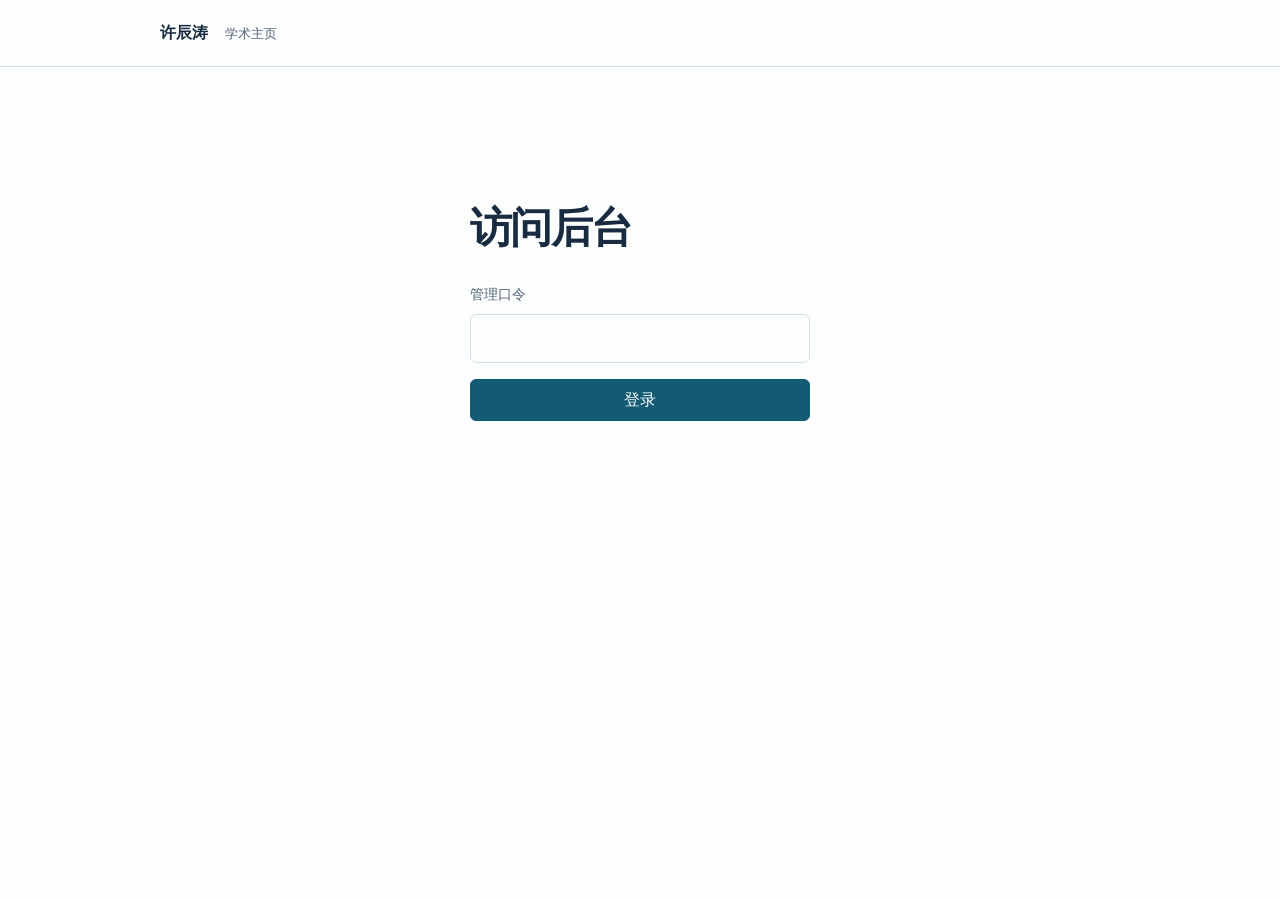
==== cms/index.html @ dc733b95 "Add a private traffic dashboard at /cms" ====
<!doctype html>
<html lang="zh-CN">
<head>
  <meta charset="utf-8">
  <meta name="viewport" content="width=device-width, initial-scale=1">
  <meta name="robots" content="noindex, nofollow, noarchive">
  <meta name="referrer" content="no-referrer">
  <meta name="color-scheme" content="light dark">
  <meta http-equiv="Content-Security-Policy" content="default-src 'none'; script-src 'self'; style-src 'self'; img-src 'self'; connect-src https://academic-homepage-traffic.xct714328058.workers.dev; base-uri 'none'; form-action 'none'">
  <title>访问后台 · 许辰涛</title>
  <link rel="icon" href="/assets/favicon.svg" type="image/svg+xml">
  <link rel="stylesheet" href="./admin.css">
  <script src="./admin.js" defer></script>
</head>
<body>
  <header class="mast"><div class="wrap mast-inner">
    <a class="identity" href="/">许辰涛 <span>学术主页</span></a>
    <button id="logout" hidden>退出登录</button>
  </div></header>
  <main class="wrap">
    <section id="login" class="login">
      <h1>访问后台</h1>
      <form id="login-form" method="post">
        <label for="password">管理口令</label>
        <input type="password" id="password" name="password" required autocomplete="current-password" spellcheck="false">
        <button class="primary" type="submit">登录</button>
      </form>
      <noscript>请启用 JavaScript 后登录。</noscript>
    </section>
    <section id="dashboard" hidden>
      <div class="heading"><h1>访问概览</h1><button id="refresh">刷新数据</button></div>
      <div class="overview">
        <div class="numbers">
          <div><span class="label">今日浏览量</span><strong id="today">—</strong></div>
          <div><span class="label">近 7 天浏览量</span><strong id="week">—</strong></div>
        </div>
        <figure><figcaption>每日浏览量</figcaption><ol id="trend"></ol></figure>
      </div>
      <div class="heading detail"><h2>访问明细</h2><span class="label">北京时间</span></div>
      <table>
        <thead><tr><th scope="col">访问时间</th><th scope="col">公网 IP</th><th scope="col">推测城市</th></tr></thead>
        <tbody id="rows"></tbody>
      </table>
      <div id="pager" hidden><button id="previous">上一页</button><span id="page-number"></span><button id="next">下一页</button></div>
    </section>
    <p id="status" role="status" aria-live="polite"></p>
  </main>
</body>
</html>
---- cms/admin.css ----
:root {
  color-scheme: light dark;
  --paper: #fcfdfd; --ink: #192b40; --soft: #526477; --line: #d2dce3;
  --accent: #125b73; --wash: #edf5f7; --inverse: white;
  font: 16px/1.5 system-ui, sans-serif;
}
@media (prefers-color-scheme: dark) {
  :root { --paper: #151b22; --ink: #e4edf4; --soft: #a8b7c5; --line: #35434d; --accent: #8dd4e8; --wash: #1d2e37; --inverse: #10232a; }
}
* { box-sizing: border-box; }
[hidden] { display: none !important; }
body { margin: 0; color: var(--ink); background: var(--paper); }
.wrap { width: min(960px, calc(100% - 40px)); margin-inline: auto; }
.mast { border-bottom: 1px solid var(--line); }
.mast-inner, .heading { display: flex; align-items: center; justify-content: space-between; gap: 16px; }
.mast-inner { min-height: 66px; }
.identity { font-weight: 650; text-decoration: none; color: inherit; }
.identity span { font-size: .8rem; margin-left: .7rem; font-weight: 450; color: var(--soft); }
main { padding-block: clamp(36px, 7vw, 72px); }
h1, h2, figure, ol, p { margin: 0; }
h1 { font-size: clamp(1.8rem, 3.5vw, 2.6rem); line-height: 1.25; letter-spacing: -.04em; }
h2 { font-size: 1.25rem; }
button, input { font: inherit; border: 1px solid var(--line); border-radius: 6px; background: var(--paper); color: inherit; }
button { padding: .5rem .9rem; cursor: pointer; }
button:hover:enabled { border-color: var(--accent); color: var(--accent); }
button:disabled { opacity: .5; cursor: default; }
:focus-visible { outline: 2px solid var(--accent); outline-offset: 3px; }
.login { max-width: 340px; margin: clamp(18px, 7vh, 84px) auto 0; }
form { margin-top: 30px; display: grid; gap: 10px; }
form label, .label, figcaption, th, #page-number { font-size: .85rem; color: var(--soft); }
input { width: 100%; padding: .7rem; }
.primary { margin-top: 6px; background: var(--accent); color: var(--inverse); border-color: var(--accent); }
.primary:hover:enabled { color: var(--inverse); filter: brightness(.94); }
.overview { margin: 28px 0 40px; padding: clamp(18px, 3vw, 32px); display: grid; grid-template-columns: 1fr 1fr; gap: 36px; border-radius: 10px; background: var(--wash); }
.numbers { display: flex; align-items: center; flex-wrap: wrap; gap: 16px 40px; }
.numbers strong { display: block; font: 550 clamp(2rem, 4.5vw, 3.5rem)/1.25 ui-monospace, monospace; letter-spacing: -.06em; }
figure { min-width: 0; }
#trend { list-style: none; padding: 0; display: grid; grid-template-columns: repeat(7, minmax(0,1fr)); gap: 5px; }
#trend li { display: grid; justify-items: center; gap: 2px; }
.track { height: 42px; width: min(22px, 70%); display: flex; align-items: end; }
.track svg { width: 100%; height: 100%; fill: var(--accent); }
.count, .day { font: .7rem/1.5 ui-monospace, monospace; color: var(--soft); }
.count { color: var(--ink); }
.detail { margin-bottom: 12px; }
table { width: 100%; border-collapse: collapse; table-layout: fixed; }
th, td { text-align: left; padding: .75rem .55rem; border-bottom: 1px solid var(--line); overflow-wrap: anywhere; }
th { font-weight: 500; } th:first-child { width: 35%; } th:nth-child(2) { width: 42%; }
td { font-size: .9rem; } td:nth-child(-n+2) { font-family: ui-monospace, monospace; }
.empty { padding: 28px 8px; color: var(--soft); text-align: center; }
#pager { display: flex; align-items: center; justify-content: flex-end; gap: 14px; margin-top: 18px; }
#status:not(:empty) { margin-top: 18px; color: var(--soft); }
body:has(.login:not([hidden])) #status { max-width: 340px; margin-inline: auto; }
@media (max-width: 650px) {
  .wrap { width: calc(100% - 32px); }
  .overview { grid-template-columns: 1fr; gap: 22px; }
  .numbers { justify-content: space-between; }
  th, td { padding-inline: .25rem; }
}
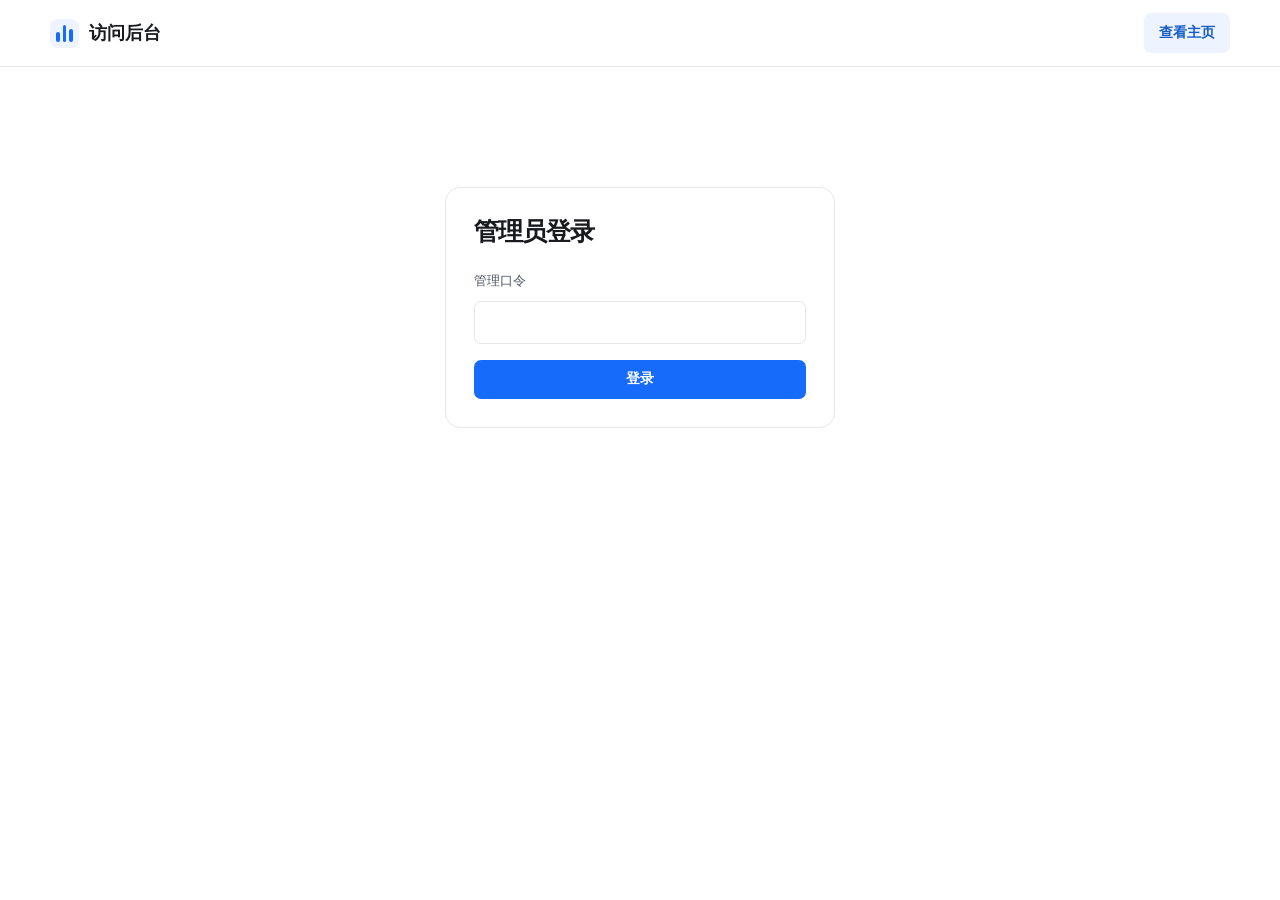
==== commit a5fc8c05: "Refresh the site palette and add filterable paginated traffic reports" ====
--- a/cms/index.html
+++ b/cms/index.html
@@ -6,20 +6,24 @@
   <meta name="robots" content="noindex, nofollow, noarchive">
   <meta name="referrer" content="no-referrer">
   <meta name="color-scheme" content="light dark">
+  <meta name="theme-color" content="#ffffff" media="(prefers-color-scheme: light)">
+  <meta name="theme-color" content="#1a1b1f" media="(prefers-color-scheme: dark)">
   <meta http-equiv="Content-Security-Policy" content="default-src 'none'; script-src 'self'; style-src 'self'; img-src 'self'; connect-src https://academic-homepage-traffic.xct714328058.workers.dev; base-uri 'none'; form-action 'none'">
-  <title>访问后台 · 许辰涛</title>
+  <title>访问后台</title>
   <link rel="icon" href="/assets/favicon.svg" type="image/svg+xml">
-  <link rel="stylesheet" href="./admin.css">
-  <script src="./admin.js" defer></script>
+  <script src="/assets/theme.js?v=4"></script>
+  <link rel="stylesheet" href="/assets/palette.css?v=1">
+  <link rel="stylesheet" href="./admin.css?v=3">
+  <script src="./admin.js?v=3" defer></script>
 </head>
 <body>
   <header class="mast"><div class="wrap mast-inner">
-    <a class="identity" href="/">许辰涛 <span>学术主页</span></a>
-    <button id="logout" hidden>退出登录</button>
+    <div class="brand"><span class="brand-mark" aria-hidden="true"><i></i><i></i><i></i></span>访问后台</div>
+    <div class="actions"><a class="button subtle" href="/">查看主页</a><button id="logout" hidden>退出登录</button></div>
   </div></header>
   <main class="wrap">
-    <section id="login" class="login">
-      <h1>访问后台</h1>
+    <section id="login" class="login panel">
+      <h1>管理员登录</h1>
       <form id="login-form" method="post">
         <label for="password">管理口令</label>
         <input type="password" id="password" name="password" required autocomplete="current-password" spellcheck="false">
@@ -28,20 +32,37 @@
       <noscript>请启用 JavaScript 后登录。</noscript>
     </section>
     <section id="dashboard" hidden>
-      <div class="heading"><h1>访问概览</h1><button id="refresh">刷新数据</button></div>
-      <div class="overview">
-        <div class="numbers">
-          <div><span class="label">今日浏览量</span><strong id="today">—</strong></div>
-          <div><span class="label">近 7 天浏览量</span><strong id="week">—</strong></div>
+      <div class="heading"><div><h1>访问概览</h1><p class="caption" id="period">近 7 天 · 北京时间</p></div><button id="refresh" class="subtle">刷新数据</button></div>
+      <div class="metrics panel">
+        <div><span>今日浏览量</span><strong id="today">—</strong></div>
+        <div><span>近 7 天浏览量</span><strong id="week">—</strong></div>
+        <div><span>独立 IP 数</span><strong id="ips">—</strong></div>
+        <div><span>已知城市数</span><strong id="city-count">—</strong></div>
+      </div>
+      <div class="charts">
+        <figure class="panel"><figcaption>每日浏览量</figcaption><ol id="trend"></ol></figure>
+        <section class="panel city-panel"><h2>访问较多的城市</h2><ol id="cities"></ol><p id="city-empty" class="caption" hidden>暂无已知城市</p></section>
+      </div>
+      <section class="panel records">
+        <div class="heading"><div><h2>访问明细</h2><p id="matches" class="caption" aria-live="polite"></p></div><span class="time-zone">北京时间</span></div>
+        <form id="filters" method="post">
+          <label>开始时间<input id="from" type="datetime-local" name="from"></label>
+          <label>结束时间<input id="to" type="datetime-local" name="to"></label>
+          <label>公网 IP<input id="ip" type="search" name="ip" placeholder="完整 IP 或片段" maxlength="64" autocomplete="off"></label>
+          <label>城市<input id="city" type="search" name="city" placeholder="城市名称或片段" maxlength="100" autocomplete="off"></label>
+          <div class="filter-actions"><button class="primary" type="submit">筛选</button><button id="clear" type="button">清除</button></div>
+        </form>
+        <table>
+          <thead><tr><th scope="col">入库时间</th><th scope="col">公网 IP</th><th scope="col">推测位置</th><th scope="col">访问环境</th><th scope="col">来源网站</th></tr></thead>
+          <tbody id="rows"></tbody>
+        </table>
+        <div id="pager">
+          <div class="size-picker"><span id="size-label">每页条数</span><div class="segments" role="group" aria-labelledby="size-label">
+            <button data-size="20" aria-pressed="true">20</button><button data-size="50" aria-pressed="false">50</button><button data-size="100" aria-pressed="false">100</button>
+          </div></div>
+          <div class="page-controls"><button id="previous">上一页</button><span id="page-number">—</span><button id="next">下一页</button></div>
         </div>
-        <figure><figcaption>每日浏览量</figcaption><ol id="trend"></ol></figure>
-      </div>
-      <div class="heading detail"><h2>访问明细</h2><span class="label">北京时间</span></div>
-      <table>
-        <thead><tr><th scope="col">访问时间</th><th scope="col">公网 IP</th><th scope="col">推测城市</th></tr></thead>
-        <tbody id="rows"></tbody>
-      </table>
-      <div id="pager" hidden><button id="previous">上一页</button><span id="page-number"></span><button id="next">下一页</button></div>
+      </section>
     </section>
     <p id="status" role="status" aria-live="polite"></p>
   </main>
--- a/assets/palette.css
+++ b/assets/palette.css
@@ -0,0 +1,89 @@
+:root {
+  color-scheme: light;
+  --page: #ffffff;
+  --ink: #191a1d;
+  --body: #383b42;
+  --muted: #626b7b;
+  --brand: #176bfa;
+  --on-brand: #ffffff;
+  --accent: #175ec9;
+  --line: #e5e7eb;
+  --line-soft: #eff0f2;
+  --surface: #f6f7f9;
+  --navigation: #535965;
+  --secondary: #505763;
+  --icon: #697487;
+  --tag-text: #175ec9;
+  --tag-surface: #edf3ff;
+  --review-text: #826223;
+  --review-surface: #f8f4e9;
+  --published-text: #486c5c;
+  --published-surface: #eef5f1;
+  --publication-title: #191a1d;
+  --summary-rule: #90b7ff;
+  --list-marker: #8aa5d1;
+  --selection: #dce9ff;
+  --masthead-surface: rgba(255, 255, 255, .97);
+  --shadow: rgba(0, 0, 0, .14);
+  --sans: -apple-system, BlinkMacSystemFont, "Segoe UI", "PingFang SC", "Hiragino Sans GB", "Microsoft YaHei", sans-serif;
+}
+@media screen and (prefers-color-scheme: dark) {
+  :root:not([data-theme="light"]):not([data-theme="dark"]) {
+    color-scheme: dark;
+    --page: #1a1b1f;
+    --ink: #f4f5f6;
+    --body: #d0d1d6;
+    --muted: #a2a8b5;
+    --brand: #598fff;
+    --on-brand: #101723;
+    --accent: #6797ff;
+    --line: #35373d;
+    --line-soft: #2c2e34;
+    --surface: #222429;
+    --navigation: #c0c4ce;
+    --secondary: #b4bbc8;
+    --icon: #9aa4b7;
+    --tag-text: #82aaff;
+    --tag-surface: #202e48;
+    --review-text: #ddc38b;
+    --review-surface: #373124;
+    --published-text: #a9cfba;
+    --published-surface: #24372e;
+    --publication-title: #f4f5f6;
+    --summary-rule: #476bad;
+    --list-marker: #7594c9;
+    --selection: #2a4065;
+    --masthead-surface: rgba(26, 27, 31, .97);
+    --shadow: rgba(0, 0, 0, .32);
+  }
+}
+@media screen {
+  :root[data-theme="dark"] {
+    color-scheme: dark;
+    --page: #1a1b1f;
+    --ink: #f4f5f6;
+    --body: #d0d1d6;
+    --muted: #a2a8b5;
+    --brand: #598fff;
+    --on-brand: #101723;
+    --accent: #6797ff;
+    --line: #35373d;
+    --line-soft: #2c2e34;
+    --surface: #222429;
+    --navigation: #c0c4ce;
+    --secondary: #b4bbc8;
+    --icon: #9aa4b7;
+    --tag-text: #82aaff;
+    --tag-surface: #202e48;
+    --review-text: #ddc38b;
+    --review-surface: #373124;
+    --published-text: #a9cfba;
+    --published-surface: #24372e;
+    --publication-title: #f4f5f6;
+    --summary-rule: #476bad;
+    --list-marker: #7594c9;
+    --selection: #2a4065;
+    --masthead-surface: rgba(26, 27, 31, .97);
+    --shadow: rgba(0, 0, 0, .32);
+  }
+}
--- a/cms/admin.css
+++ b/cms/admin.css
@@ -1,58 +1,99 @@
-:root {
-  color-scheme: light dark;
-  --paper: #fcfdfd; --ink: #192b40; --soft: #526477; --line: #d2dce3;
-  --accent: #125b73; --wash: #edf5f7; --inverse: white;
-  font: 16px/1.5 system-ui, sans-serif;
-}
-@media (prefers-color-scheme: dark) {
-  :root { --paper: #151b22; --ink: #e4edf4; --soft: #a8b7c5; --line: #35434d; --accent: #8dd4e8; --wash: #1d2e37; --inverse: #10232a; }
-}
 * { box-sizing: border-box; }
 [hidden] { display: none !important; }
-body { margin: 0; color: var(--ink); background: var(--paper); }
-.wrap { width: min(960px, calc(100% - 40px)); margin-inline: auto; }
-.mast { border-bottom: 1px solid var(--line); }
-.mast-inner, .heading { display: flex; align-items: center; justify-content: space-between; gap: 16px; }
+html { font: 16px/1.55 var(--sans); }
+body { margin: 0; color: var(--ink); background: var(--page); -webkit-font-smoothing: antialiased; }
+.wrap { width: min(1180px, calc(100% - 48px)); margin-inline: auto; }
+.mast { border-bottom: 1px solid var(--line); background: var(--masthead-surface); }
+.mast-inner, .actions, .brand, .heading, .filter-actions, #pager, .size-picker, .page-controls, .segments { display: flex; align-items: center; gap: 10px; }
+.mast-inner, .heading, #pager { justify-content: space-between; }
 .mast-inner { min-height: 66px; }
-.identity { font-weight: 650; text-decoration: none; color: inherit; }
-.identity span { font-size: .8rem; margin-left: .7rem; font-weight: 450; color: var(--soft); }
-main { padding-block: clamp(36px, 7vw, 72px); }
+.brand { font-size: 1.15rem; font-weight: 680; }
+.brand-mark { display: inline-flex; align-items: flex-end; justify-content: center; gap: 3px; padding: 6px; height: 29px; width: 29px; border-radius: 8px; background: var(--tag-surface); }
+.brand-mark i { width: 4px; border-radius: 2px; background: var(--brand); height: 55%; }
+.brand-mark i:nth-child(2) { height: 95%; } .brand-mark i:last-child { height: 72%; }
+main { padding-block: clamp(26px, 4vw, 48px); }
 h1, h2, figure, ol, p { margin: 0; }
-h1 { font-size: clamp(1.8rem, 3.5vw, 2.6rem); line-height: 1.25; letter-spacing: -.04em; }
-h2 { font-size: 1.25rem; }
-button, input { font: inherit; border: 1px solid var(--line); border-radius: 6px; background: var(--paper); color: inherit; }
-button { padding: .5rem .9rem; cursor: pointer; }
-button:hover:enabled { border-color: var(--accent); color: var(--accent); }
-button:disabled { opacity: .5; cursor: default; }
+h1 { font-size: clamp(1.65rem, 3vw, 2.2rem); letter-spacing: -.045em; line-height: 1.32; }
+h2, figcaption { font-size: 1.04rem; line-height: 1.5; font-weight: 650; }
+.caption, .time-zone { margin-top: 3px; color: var(--muted); font-size: .8rem; }
+button, .button, input { font: inherit; color: inherit; border: 1px solid var(--line); border-radius: 7px; background: var(--page); }
+button, .button { display: inline-flex; align-items: center; justify-content: center; padding: .48rem .88rem; font-size: .875rem; cursor: pointer; text-decoration: none; white-space: nowrap; }
+button:hover:enabled, .button:hover { border-color: var(--accent); color: var(--accent); }
+button:disabled { opacity: .45; cursor: default; }
 :focus-visible { outline: 2px solid var(--accent); outline-offset: 3px; }
-.login { max-width: 340px; margin: clamp(18px, 7vh, 84px) auto 0; }
-form { margin-top: 30px; display: grid; gap: 10px; }
-form label, .label, figcaption, th, #page-number { font-size: .85rem; color: var(--soft); }
-input { width: 100%; padding: .7rem; }
-.primary { margin-top: 6px; background: var(--accent); color: var(--inverse); border-color: var(--accent); }
-.primary:hover:enabled { color: var(--inverse); filter: brightness(.94); }
-.overview { margin: 28px 0 40px; padding: clamp(18px, 3vw, 32px); display: grid; grid-template-columns: 1fr 1fr; gap: 36px; border-radius: 10px; background: var(--wash); }
-.numbers { display: flex; align-items: center; flex-wrap: wrap; gap: 16px 40px; }
-.numbers strong { display: block; font: 550 clamp(2rem, 4.5vw, 3.5rem)/1.25 ui-monospace, monospace; letter-spacing: -.06em; }
-figure { min-width: 0; }
-#trend { list-style: none; padding: 0; display: grid; grid-template-columns: repeat(7, minmax(0,1fr)); gap: 5px; }
+::selection { color: var(--ink); background: var(--selection); }
+.primary, .subtle, .segments [aria-pressed="true"] { font-weight: 600; }
+.primary { color: var(--on-brand); border-color: transparent; background: var(--brand); }
+.primary:hover:enabled { color: var(--on-brand); filter: brightness(.93); }
+.subtle, .segments [aria-pressed="true"] { background: var(--tag-surface); color: var(--accent); border-color: transparent; }
+input { display: block; width: 100%; min-width: 0; padding: .56rem .65rem; font-size: .9rem; }
+input::placeholder { color: var(--muted); }
+label { color: var(--secondary); font-size: .83rem; }
+.panel { min-width: 0; padding: 22px; background: var(--page); border: 1px solid var(--line); border-radius: 15px; }
+.login { width: min(390px, 100%); margin: clamp(25px, 8vh, 80px) auto 0; padding: 28px; }
+.login h1 { font-size: 1.55rem; }
+#login-form { margin-top: 22px; display: grid; gap: 10px; }
+#login-form button { margin-top: 6px; }
+.metrics { display: grid; grid-template-columns: repeat(4, 1fr); margin: 22px 0 14px; padding: 20px 0; }
+.metrics div { padding-inline: clamp(14px, 2.5vw, 30px); border-inline-start: 1px solid var(--line); }
+.metrics div:first-child { border: 0; }
+.metrics span { font-size: .82rem; color: var(--muted); }
+.metrics strong { display: block; margin-top: 4px; font-size: clamp(1.85rem, 3vw, 2.55rem); line-height: 1.18; font-variant-numeric: tabular-nums; font-weight: 650; }
+.metrics div:first-child strong { color: var(--brand); }
+.charts { display: grid; grid-template-columns: minmax(0, 1.55fr) minmax(0, 1fr); gap: 14px; margin-bottom: 24px; }
+#trend, #cities { list-style: none; padding: 0; }
+#trend { display: grid; grid-template-columns: repeat(7, minmax(0,1fr)); gap: 4px; margin-top: 16px; }
 #trend li { display: grid; justify-items: center; gap: 2px; }
-.track { height: 42px; width: min(22px, 70%); display: flex; align-items: end; }
-.track svg { width: 100%; height: 100%; fill: var(--accent); }
-.count, .day { font: .7rem/1.5 ui-monospace, monospace; color: var(--soft); }
+.track { height: 55px; width: min(30px, 65%); border-bottom: 1px solid var(--line); }
+.track svg { display: block; width: 100%; height: 100%; fill: var(--summary-rule); }
+#trend li:last-child svg { fill: var(--brand); }
+.count, .day { font: .75rem/1.5 ui-monospace, monospace; color: var(--muted); }
 .count { color: var(--ink); }
-.detail { margin-bottom: 12px; }
+#cities { margin-top: 10px; display: grid; gap: 3px; }
+#cities li { display: flex; align-items: baseline; gap: 12px; font-size: .86rem; }
+.rank { font: .78rem ui-monospace, monospace; color: var(--muted); }
+#cities li:first-child .rank { color: var(--accent); }
+.city-name { overflow-wrap: anywhere; }
+.city-total { margin-inline-start: auto; color: var(--secondary); font-variant-numeric: tabular-nums; }
+#city-empty { margin-top: 14px; }
+#filters { display: grid; grid-template-columns: 1.2fr 1.2fr 1fr 1fr auto; gap: 12px; align-items: end; padding: 16px; margin: 17px 0; background: var(--surface); border-radius: 9px; }
+#filters label { min-width: 0; }
+#filters input { margin-top: 5px; }
 table { width: 100%; border-collapse: collapse; table-layout: fixed; }
-th, td { text-align: left; padding: .75rem .55rem; border-bottom: 1px solid var(--line); overflow-wrap: anywhere; }
-th { font-weight: 500; } th:first-child { width: 35%; } th:nth-child(2) { width: 42%; }
-td { font-size: .9rem; } td:nth-child(-n+2) { font-family: ui-monospace, monospace; }
-.empty { padding: 28px 8px; color: var(--soft); text-align: center; }
-#pager { display: flex; align-items: center; justify-content: flex-end; gap: 14px; margin-top: 18px; }
-#status:not(:empty) { margin-top: 18px; color: var(--soft); }
-body:has(.login:not([hidden])) #status { max-width: 340px; margin-inline: auto; }
-@media (max-width: 650px) {
-  .wrap { width: calc(100% - 32px); }
-  .overview { grid-template-columns: 1fr; gap: 22px; }
-  .numbers { justify-content: space-between; }
-  th, td { padding-inline: .25rem; }
+th, td { text-align: left; padding: 11px 8px; border-bottom: 1px solid var(--line-soft); overflow-wrap: anywhere; }
+th { font-size: .78rem; font-weight: 550; color: var(--muted); }
+th:nth-child(1) { width: 22%; } th:nth-child(2) { width: 23%; } th:nth-child(3) { width: 19%; }
+td { font-size: .88rem; vertical-align: top; }
+td small { display: block; font-size: .75rem; margin-top: 3px; color: var(--muted); }
+.ip-address, .stamp { font: .82rem/1.5 ui-monospace, monospace; }
+.empty { padding: 30px 8px; color: var(--muted); text-align: center; }
+#pager { margin-top: 16px; flex-wrap: wrap; }
+.size-picker, #page-number { color: var(--muted); font-size: .8rem; }
+.segments { padding: 2px; gap: 0; border: 1px solid var(--line); border-radius: 7px; }
+.segments button { padding: .27rem .55rem; border: 0; border-radius: 5px; }
+#status:not(:empty) { margin-top: 15px; color: var(--secondary); }
+body:has(.login:not([hidden])) #status { max-width: 390px; margin-inline: auto; }
+@media (max-width: 1000px) {
+  #filters { grid-template-columns: repeat(2, minmax(0,1fr)); }
+  .filter-actions { grid-column: 1 / -1; }
 }
+@media (max-width: 700px) {
+  .wrap { width: calc(100% - 28px); }
+  .panel { padding: 16px; }
+  .metrics { grid-template-columns: repeat(2,1fr); padding: 0; }
+  .metrics div { margin: 13px 0; } .metrics div:nth-child(3) { border: 0; }
+  .charts { grid-template-columns: 1fr; }
+  #filters { padding: 12px; gap: 10px; }
+  .records table, .records tbody, .records tr { display: block; }
+  .records thead { position: absolute; clip-path: inset(50%); width: 1px; height: 1px; overflow: hidden; }
+  .records tbody tr { padding: 12px 0; border-bottom: 1px solid var(--line); }
+  .records td { display: grid; grid-template-columns: 68px minmax(0,1fr); padding: 3px 0; border: 0; }
+  .records td::before { content: attr(data-label); color: var(--muted); font: .76rem/1.8 var(--sans); }
+  .records td small { grid-column: 2; margin: 1px 0 0; }
+  .records td.empty { display: block; padding: 12px 0; }
+}
+@media (max-width: 420px) {
+  #filters label:has(input[type="datetime-local"]) { grid-column: 1 / -1; }
+  .actions { gap: 5px; }
+  .mast .button, .mast button { padding-inline: .6rem; }
+}
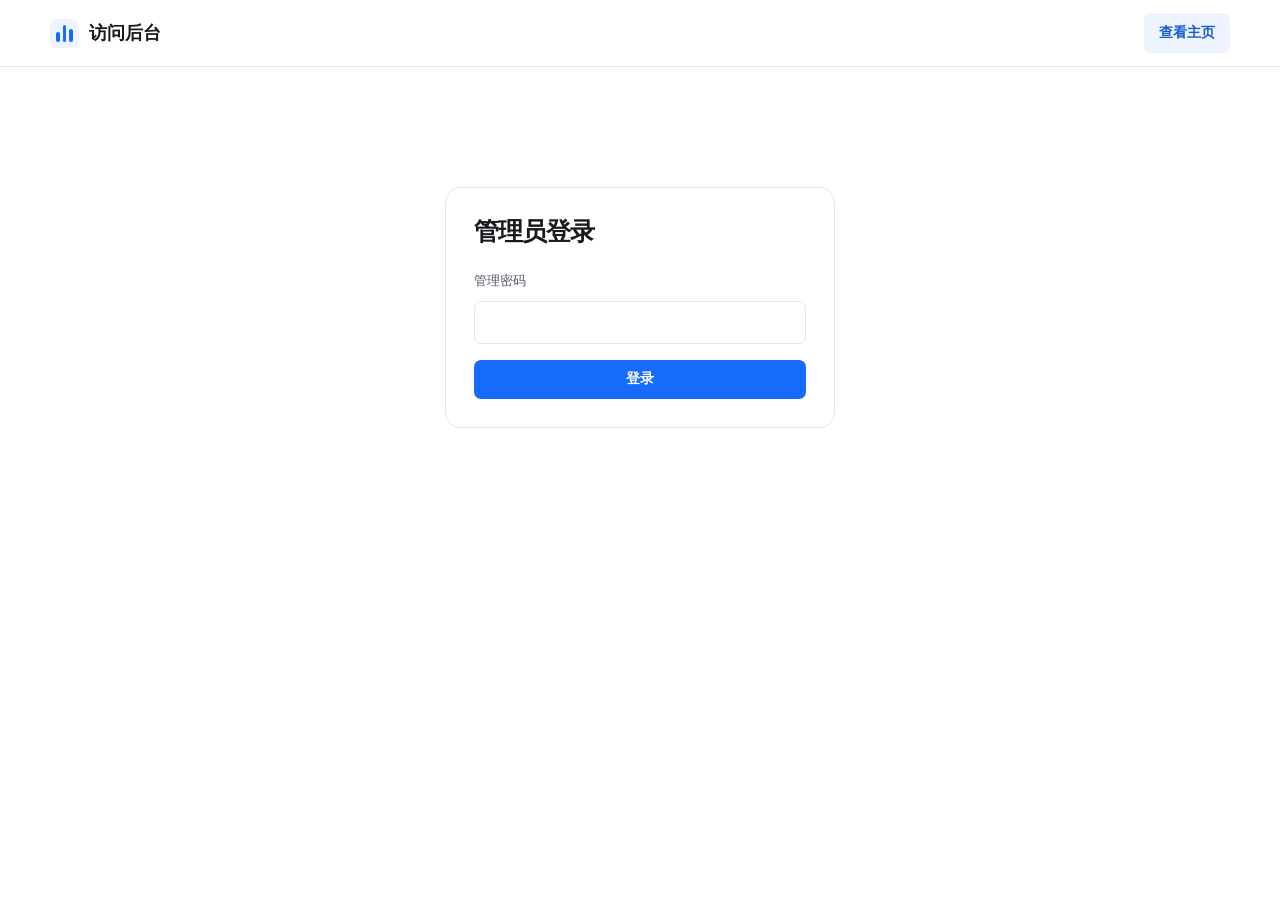
==== commit 22c3e436: "Add admin navigation and password changes with session revocation" ====
--- a/cms/index.html
+++ b/cms/index.html
@@ -13,8 +13,8 @@
   <link rel="icon" href="/assets/favicon.svg" type="image/svg+xml">
   <script src="/assets/theme.js?v=4"></script>
   <link rel="stylesheet" href="/assets/palette.css?v=1">
-  <link rel="stylesheet" href="./admin.css?v=3">
-  <script src="./admin.js?v=3" defer></script>
+  <link rel="stylesheet" href="./admin.css?v=4">
+  <script src="./admin.js?v=4" defer></script>
 </head>
 <body>
   <header class="mast"><div class="wrap mast-inner">
@@ -25,45 +25,74 @@
     <section id="login" class="login panel">
       <h1>管理员登录</h1>
       <form id="login-form" method="post">
-        <label for="password">管理口令</label>
+        <label for="password">管理密码</label>
         <input type="password" id="password" name="password" required autocomplete="current-password" spellcheck="false">
         <button class="primary" type="submit">登录</button>
       </form>
       <noscript>请启用 JavaScript 后登录。</noscript>
     </section>
-    <section id="dashboard" hidden>
-      <div class="heading"><div><h1>访问概览</h1><p class="caption" id="period">近 7 天 · 北京时间</p></div><button id="refresh" class="subtle">刷新数据</button></div>
-      <div class="metrics panel">
-        <div><span>今日浏览量</span><strong id="today">—</strong></div>
-        <div><span>近 7 天浏览量</span><strong id="week">—</strong></div>
-        <div><span>独立 IP 数</span><strong id="ips">—</strong></div>
-        <div><span>已知城市数</span><strong id="city-count">—</strong></div>
+    <div id="workspace" hidden>
+      <nav class="sidebar" aria-label="后台导航">
+        <button id="nav-traffic" type="button" aria-controls="dashboard" aria-pressed="true">
+          <svg viewBox="0 0 24 24" aria-hidden="true"><path d="M3 19h18M6 15v-4m6 4V5m6 10V8"/></svg>流量监控
+        </button>
+        <button id="nav-settings" type="button" aria-controls="settings" aria-pressed="false">
+          <svg viewBox="0 0 24 24" aria-hidden="true"><path d="M4 7h5m5 0h6M4 17h9m5 0h2"/><circle cx="11.5" cy="7" r="2.5"/><circle cx="15.5" cy="17" r="2.5"/></svg>设置
+        </button>
+      </nav>
+      <div class="work-area">
+        <section id="dashboard">
+          <div class="heading"><div><h1>访问概览</h1><p class="caption" id="period">近 7 天 · 北京时间</p></div><button id="refresh" class="subtle">刷新数据</button></div>
+          <div class="metrics panel">
+            <div><span>今日浏览量</span><strong id="today">—</strong></div>
+            <div><span>近 7 天浏览量</span><strong id="week">—</strong></div>
+            <div><span>独立 IP 数</span><strong id="ips">—</strong></div>
+            <div><span>已知城市数</span><strong id="city-count">—</strong></div>
+          </div>
+          <div class="charts">
+            <figure class="panel"><figcaption>每日浏览量</figcaption><ol id="trend"></ol></figure>
+            <section class="panel city-panel"><h2>访问较多的城市</h2><ol id="cities"></ol><p id="city-empty" class="caption" hidden>暂无已知城市</p></section>
+          </div>
+          <section class="panel records">
+            <div class="heading"><div><h2>访问明细</h2><p id="matches" class="caption" aria-live="polite"></p></div><span class="time-zone">北京时间</span></div>
+            <form id="filters" method="post">
+              <label>开始时间<input id="from" type="datetime-local" name="from"></label>
+              <label>结束时间<input id="to" type="datetime-local" name="to"></label>
+              <label>公网 IP<input id="ip" type="search" name="ip" placeholder="完整 IP 或片段" maxlength="64" autocomplete="off"></label>
+              <label>城市<input id="city" type="search" name="city" placeholder="城市名称或片段" maxlength="100" autocomplete="off"></label>
+              <div class="filter-actions"><button class="primary" type="submit">筛选</button><button id="clear" type="button">清除</button></div>
+            </form>
+            <table>
+              <thead><tr><th scope="col">入库时间</th><th scope="col">公网 IP</th><th scope="col">推测位置</th><th scope="col">访问环境</th><th scope="col">来源网站</th></tr></thead>
+              <tbody id="rows"></tbody>
+            </table>
+            <div id="pager">
+              <div class="size-picker"><span id="size-label">每页条数</span><div class="segments" role="group" aria-labelledby="size-label">
+                <button data-size="20" aria-pressed="true">20</button><button data-size="50" aria-pressed="false">50</button><button data-size="100" aria-pressed="false">100</button>
+              </div></div>
+              <div class="page-controls"><button id="previous">上一页</button><span id="page-number">—</span><button id="next">下一页</button></div>
+            </div>
+          </section>
+        </section>
+        <section id="settings" hidden>
+          <h1>设置</h1>
+          <section class="panel password-panel" aria-labelledby="password-title">
+            <h2 id="password-title">修改密码</h2>
+            <form id="password-form" method="post">
+              <label for="current-password">当前密码</label>
+              <input id="current-password" name="current" type="password" autocomplete="current-password" required>
+              <label for="new-password">新密码</label>
+              <input id="new-password" name="new" type="password" autocomplete="new-password" aria-describedby="password-hint" required>
+              <p id="password-hint" class="caption">15 至 128 个字符，可使用中文、空格和符号。</p>
+              <label for="confirm-password">确认新密码</label>
+              <input id="confirm-password" type="password" autocomplete="new-password" required>
+              <p class="caption">保存后，所有设备都需要用新密码重新登录。</p>
+              <button type="submit" class="primary">保存新密码</button>
+            </form>
+          </section>
+        </section>
       </div>
-      <div class="charts">
-        <figure class="panel"><figcaption>每日浏览量</figcaption><ol id="trend"></ol></figure>
-        <section class="panel city-panel"><h2>访问较多的城市</h2><ol id="cities"></ol><p id="city-empty" class="caption" hidden>暂无已知城市</p></section>
-      </div>
-      <section class="panel records">
-        <div class="heading"><div><h2>访问明细</h2><p id="matches" class="caption" aria-live="polite"></p></div><span class="time-zone">北京时间</span></div>
-        <form id="filters" method="post">
-          <label>开始时间<input id="from" type="datetime-local" name="from"></label>
-          <label>结束时间<input id="to" type="datetime-local" name="to"></label>
-          <label>公网 IP<input id="ip" type="search" name="ip" placeholder="完整 IP 或片段" maxlength="64" autocomplete="off"></label>
-          <label>城市<input id="city" type="search" name="city" placeholder="城市名称或片段" maxlength="100" autocomplete="off"></label>
-          <div class="filter-actions"><button class="primary" type="submit">筛选</button><button id="clear" type="button">清除</button></div>
-        </form>
-        <table>
-          <thead><tr><th scope="col">入库时间</th><th scope="col">公网 IP</th><th scope="col">推测位置</th><th scope="col">访问环境</th><th scope="col">来源网站</th></tr></thead>
-          <tbody id="rows"></tbody>
-        </table>
-        <div id="pager">
-          <div class="size-picker"><span id="size-label">每页条数</span><div class="segments" role="group" aria-labelledby="size-label">
-            <button data-size="20" aria-pressed="true">20</button><button data-size="50" aria-pressed="false">50</button><button data-size="100" aria-pressed="false">100</button>
-          </div></div>
-          <div class="page-controls"><button id="previous">上一页</button><span id="page-number">—</span><button id="next">下一页</button></div>
-        </div>
-      </section>
-    </section>
+    </div>
     <p id="status" role="status" aria-live="polite"></p>
   </main>
 </body>
--- a/cms/admin.css
+++ b/cms/admin.css
@@ -12,6 +12,19 @@
 .brand-mark i { width: 4px; border-radius: 2px; background: var(--brand); height: 55%; }
 .brand-mark i:nth-child(2) { height: 95%; } .brand-mark i:last-child { height: 72%; }
 main { padding-block: clamp(26px, 4vw, 48px); }
+body:has(#workspace:not([hidden])) .wrap { max-width: 1420px; width: calc(100% - 48px); }
+#workspace { display: grid; grid-template-columns: 168px minmax(0, 1fr); align-items: start; gap: clamp(18px, 2.3vw, 34px); }
+.work-area { min-width: 0; }
+.sidebar { position: sticky; top: 18px; display: grid; gap: 4px; padding: 7px; border: 1px solid var(--line); border-radius: 12px; }
+.sidebar button { justify-content: flex-start; gap: 10px; min-height: 42px; padding-inline: 12px; border-color: transparent; }
+.sidebar button[aria-pressed="true"] { color: var(--accent); background: var(--tag-surface); font-weight: 650; }
+.sidebar svg { width: 18px; height: 18px; fill: none; stroke: currentColor; stroke-width: 1.75; stroke-linecap: round; }
+.password-panel { margin-top: 22px; max-width: 580px; }
+#password-form { display: grid; gap: 7px; max-width: 420px; margin-top: 16px; }
+#password-form label:not(:first-child) { margin-top: 9px; }
+#password-form .caption { margin: 0; }
+#password-form button { justify-self: start; margin-top: 10px; }
+body:has(#workspace:not([hidden])) #status { margin-inline-start: calc(168px + clamp(18px, 2.3vw, 34px)); }
 h1, h2, figure, ol, p { margin: 0; }
 h1 { font-size: clamp(1.65rem, 3vw, 2.2rem); letter-spacing: -.045em; line-height: 1.32; }
 h2, figcaption { font-size: 1.04rem; line-height: 1.5; font-weight: 650; }
@@ -73,12 +86,16 @@
 .segments button { padding: .27rem .55rem; border: 0; border-radius: 5px; }
 #status:not(:empty) { margin-top: 15px; color: var(--secondary); }
 body:has(.login:not([hidden])) #status { max-width: 390px; margin-inline: auto; }
-@media (max-width: 1000px) {
+@media (max-width: 1200px) {
   #filters { grid-template-columns: repeat(2, minmax(0,1fr)); }
   .filter-actions { grid-column: 1 / -1; }
 }
 @media (max-width: 700px) {
-  .wrap { width: calc(100% - 28px); }
+  .wrap, body:has(#workspace:not([hidden])) .wrap { width: calc(100% - 28px); }
+  #workspace { grid-template-columns: minmax(0,1fr); gap: 20px; }
+  .sidebar { position: static; display: flex; justify-self: start; padding: 3px; }
+  .sidebar button { min-height: 38px; }
+  body:has(#workspace:not([hidden])) #status { margin-inline-start: 0; }
   .panel { padding: 16px; }
   .metrics { grid-template-columns: repeat(2,1fr); padding: 0; }
   .metrics div { margin: 13px 0; } .metrics div:nth-child(3) { border: 0; }
